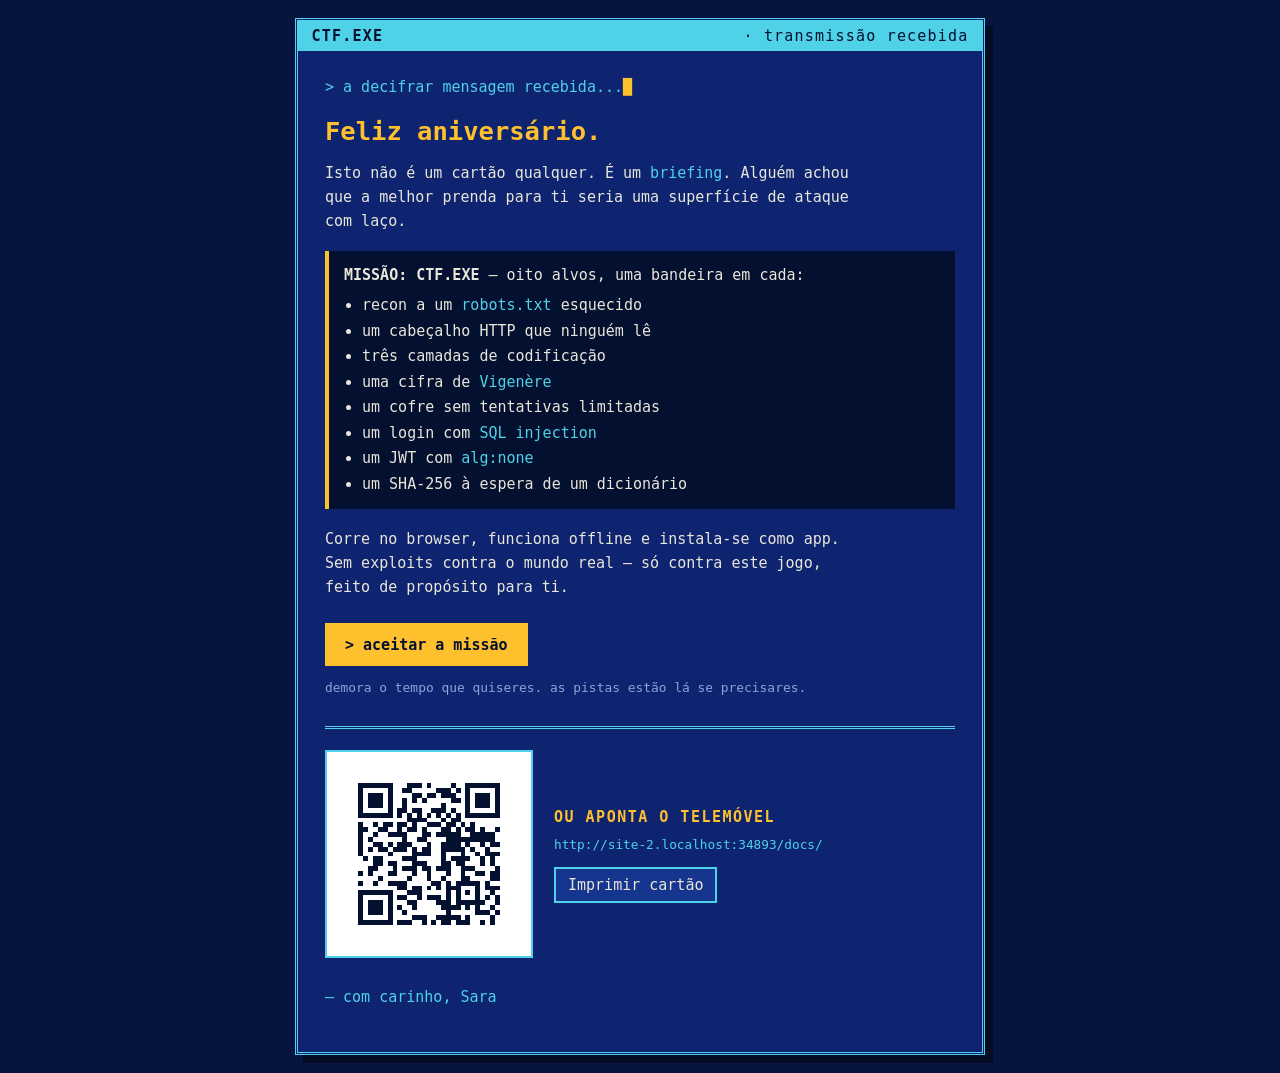
==== docs/convite.html @ 90547b92 "Add files via upload" ====
<!DOCTYPE html>
<html lang="pt-PT">
<head>
<meta charset="utf-8">
<meta name="viewport" content="width=device-width, initial-scale=1, viewport-fit=cover">
<title>CTF.EXE — transmissão recebida</title>
<link rel="icon" href="icones/icone-192.png">
<meta name="theme-color" content="#071440">
<style>
  :root {
    --fundo:#071440; --painel:#0E2470; --painel-alto:#16358F;
    --ciano:#4FD1E8; --ambar:#FFC02E; --creme:#E9E6DA; --sombra:#8FA3D8;
    --mono:"JetBrains Mono","Cascadia Mono","SF Mono","DejaVu Sans Mono",Consolas,"Liberation Mono",monospace;
  }
  * { box-sizing:border-box; }
  html,body { margin:0; min-height:100%; background:var(--fundo); color:var(--creme);
    font-family:var(--mono); font-size:15px; line-height:1.6; }
  body { display:flex; align-items:center; justify-content:center;
    padding:max(1.2rem,env(safe-area-inset-top)) 1.2rem 1.2rem; }

  .cartao { width:100%; max-width:46rem; border:3px double var(--ciano);
    background:var(--painel); box-shadow:8px 8px 0 rgba(0,0,0,.45); }

  .barra { background:var(--ciano); color:#04102F; padding:.2rem .9rem;
    display:flex; gap:.8rem; align-items:baseline; font-weight:700; letter-spacing:.08em; }
  .barra .sinal { margin-left:auto; font-weight:400; }

  .conteudo { padding:1.6rem 1.8rem 1.9rem; }
  .prompt { color:var(--ciano); margin:0 0 1.1rem; white-space:pre-wrap; }
  .prompt::after { content:"\2588"; color:var(--ambar); animation:piscar 1s steps(2,end) infinite; }
  @keyframes piscar { 50% { opacity:0; } }

  h1 { margin:.2rem 0 1rem; font-size:1.7rem; line-height:1.2; color:var(--ambar); }
  p { max-width:60ch; }
  .briefing { border-left:4px solid var(--ambar); background:#04102F;
    padding:.8rem 1rem; margin:1.2rem 0; }
  .briefing ul { margin:.4rem 0 0; padding-left:1.2rem; }
  .briefing li { margin:.1rem 0; }
  .destaque { color:var(--ciano); }

  .accao { margin-top:1.6rem; display:flex; flex-wrap:wrap; gap:.8rem; align-items:center; }
  .botao { display:inline-block; font:inherit; font-weight:700; cursor:pointer;
    text-decoration:none; border:2px solid var(--ambar); background:var(--ambar);
    color:#04102F; padding:.5rem 1.2rem; }
  .botao:hover { background:var(--fundo); color:var(--ambar); }
  .nota { color:var(--sombra); font-size:.86rem; }

  .qr-bloco { margin-top:1.8rem; border-top:3px double var(--ciano); padding-top:1.4rem;
    display:flex; gap:1.4rem; align-items:center; flex-wrap:wrap; }
  .qr-caixa { background:#fff; padding:12px; border:2px solid var(--ciano); line-height:0; }
  .qr-caixa svg { display:block; width:180px; height:180px; }
  .qr-texto { flex:1; min-width:14rem; }
  .qr-texto h2 { margin:0 0 .4rem; font-size:1rem; color:var(--ambar); font-weight:700; letter-spacing:.1em; }
  .qr-url { color:var(--ciano); word-break:break-all; font-size:.85rem; margin:.3rem 0 .8rem; }
  .botao-imprimir { font:inherit; cursor:pointer; border:2px solid var(--ciano);
    background:var(--painel-alto); color:var(--creme); padding:.25rem .8rem; }
  .botao-imprimir:hover { background:var(--ciano); color:#04102F; }

  .assinatura { margin-top:1.8rem; color:var(--ciano); }
  @media (max-width:40rem){ .conteudo{ padding:1.1rem; } h1{ font-size:1.3rem; } }
  @media (prefers-reduced-motion:reduce){ .prompt::after{ animation:none; } }

  /* ao imprimir: só o essencial, a preto no branco, com o QR grande */
  @media print {
    body { background:#fff; color:#000; }
    .cartao { border:none; box-shadow:none; }
    .barra, .prompt, .accao .botao, .botao-imprimir, .nota { display:none; }
    .briefing { background:#fff; border-left:3px solid #000; }
    .destaque, .qr-texto h2, h1, .assinatura, .qr-url { color:#000; }
    .qr-caixa { border:1px solid #000; }
    .qr-caixa svg { width:260px; height:260px; }
  }
</style>
</head>
<body>
  <main class="cartao">
    <div class="barra">
      <span>CTF.EXE</span>
      <span class="sinal">· transmissão recebida</span>
    </div>
    <div class="conteudo">
      <p class="prompt">&gt; a decifrar mensagem recebida...</p>

      <h1>Feliz aniversário.</h1>

      <p>
        Isto não é um cartão qualquer. É um <span class="destaque">briefing</span>.
        Alguém achou que a melhor prenda para ti seria uma superfície de
        ataque com laço.
      </p>

      <div class="briefing">
        <strong>MISSÃO: CTF.EXE</strong> — oito alvos, uma bandeira em cada:
        <ul>
          <li>recon a um <span class="destaque">robots.txt</span> esquecido</li>
          <li>um cabeçalho HTTP que ninguém lê</li>
          <li>três camadas de codificação</li>
          <li>uma cifra de <span class="destaque">Vigenère</span></li>
          <li>um cofre sem tentativas limitadas</li>
          <li>um login com <span class="destaque">SQL injection</span></li>
          <li>um JWT com <span class="destaque">alg:none</span></li>
          <li>um SHA-256 à espera de um dicionário</li>
        </ul>
      </div>

      <p>
        Corre no browser, funciona offline e instala-se como app. Sem exploits
        contra o mundo real — só contra este jogo, feito de propósito para ti.
      </p>

      <div class="accao">
        <a class="botao" href="./">&gt; aceitar a missão</a>
        <span class="nota">demora o tempo que quiseres. as pistas estão lá se precisares.</span>
      </div>

      <div class="qr-bloco">
        <div class="qr-caixa" id="qr-caixa" aria-label="Código QR para o jogo"></div>
        <div class="qr-texto">
          <h2>OU APONTA O TELEMÓVEL</h2>
          <p class="qr-url" id="qr-url"></p>
          <button class="botao-imprimir" type="button" onclick="window.print()">Imprimir cartão</button>
        </div>
      </div>

      <p class="assinatura">— com carinho, Sara</p>
    </div>
  </main>

<script>
/* ─────────────────────────────────────────────────────────────────────
   PERSONALIZA: cola aqui o link do jogo já publicado (GitHub Pages).
   Se deixares vazio, o QR aponta automaticamente para a página do jogo
   relativa a onde este cartão estiver a ser servido.
   ───────────────────────────────────────────────────────────────────── */
var URL_DO_JOGO = "";

/* ── Gerador de QR Code ───────────────────────────────────────────────
   Biblioteca "qrcode-generator" de Kazuhiko Arase (licença MIT),
   embutida aqui para o cartão ficar auto-contido e funcionar offline.
   http://www.d-project.com/  ·  https://github.com/kazuhikoarase/qrcode-generator
   'QR Code' é marca registada da DENSO WAVE INCORPORATED.
   ──────────────────────────────────────────────────────────────────── */
var qrcode=function(){var t=function(t,r){var e=t,n=g[r],o=null,i=0,a=null,u=[],f={},c=function(t,r){o=function(t){for(var r=new Array(t),e=0;e<t;e+=1){r[e]=new Array(t);for(var n=0;n<t;n+=1)r[e][n]=null}return r}(i=4*e+17),l(0,0),l(i-7,0),l(0,i-7),s(),h(),d(t,r),e>=7&&v(t),null==a&&(a=p(e,n,u)),w(a,r)},l=function(t,r){for(var e=-1;e<=7;e+=1)if(!(t+e<=-1||i<=t+e))for(var n=-1;n<=7;n+=1)r+n<=-1||i<=r+n||(o[t+e][r+n]=0<=e&&e<=6&&(0==n||6==n)||0<=n&&n<=6&&(0==e||6==e)||2<=e&&e<=4&&2<=n&&n<=4)},h=function(){for(var t=8;t<i-8;t+=1)null==o[t][6]&&(o[t][6]=t%2==0);for(var r=8;r<i-8;r+=1)null==o[6][r]&&(o[6][r]=r%2==0)},s=function(){for(var t=B.getPatternPosition(e),r=0;r<t.length;r+=1)for(var n=0;n<t.length;n+=1){var i=t[r],a=t[n];if(null==o[i][a])for(var u=-2;u<=2;u+=1)for(var f=-2;f<=2;f+=1)o[i+u][a+f]=-2==u||2==u||-2==f||2==f||0==u&&0==f}},v=function(t){for(var r=B.getBCHTypeNumber(e),n=0;n<18;n+=1){var a=!t&&1==(r>>n&1);o[Math.floor(n/3)][n%3+i-8-3]=a}for(n=0;n<18;n+=1){a=!t&&1==(r>>n&1);o[n%3+i-8-3][Math.floor(n/3)]=a}},d=function(t,r){for(var e=n<<3|r,a=B.getBCHTypeInfo(e),u=0;u<15;u+=1){var f=!t&&1==(a>>u&1);u<6?o[u][8]=f:u<8?o[u+1][8]=f:o[i-15+u][8]=f}for(u=0;u<15;u+=1){f=!t&&1==(a>>u&1);u<8?o[8][i-u-1]=f:u<9?o[8][15-u-1+1]=f:o[8][15-u-1]=f}o[i-8][8]=!t},w=function(t,r){for(var e=-1,n=i-1,a=7,u=0,f=B.getMaskFunction(r),c=i-1;c>0;c-=2)for(6==c&&(c-=1);;){for(var g=0;g<2;g+=1)if(null==o[n][c-g]){var l=!1;u<t.length&&(l=1==(t[u]>>>a&1)),f(n,c-g)&&(l=!l),o[n][c-g]=l,-1==(a-=1)&&(u+=1,a=7)}if((n+=e)<0||i<=n){n-=e,e=-e;break}}},p=function(t,r,e){for(var n=A.getRSBlocks(t,r),o=b(),i=0;i<e.length;i+=1){var a=e[i];o.put(a.getMode(),4),o.put(a.getLength(),B.getLengthInBits(a.getMode(),t)),a.write(o)}var u=0;for(i=0;i<n.length;i+=1)u+=n[i].dataCount;if(o.getLengthInBits()>8*u)throw"code length overflow. ("+o.getLengthInBits()+">"+8*u+")";for(o.getLengthInBits()+4<=8*u&&o.put(0,4);o.getLengthInBits()%8!=0;)o.putBit(!1);for(;!(o.getLengthInBits()>=8*u||(o.put(236,8),o.getLengthInBits()>=8*u));)o.put(17,8);return function(t,r){for(var e=0,n=0,o=0,i=new Array(r.length),a=new Array(r.length),u=0;u<r.length;u+=1){var f=r[u].dataCount,c=r[u].totalCount-f;n=Math.max(n,f),o=Math.max(o,c),i[u]=new Array(f);for(var g=0;g<i[u].length;g+=1)i[u][g]=255&t.getBuffer()[g+e];e+=f;var l=B.getErrorCorrectPolynomial(c),h=k(i[u],l.getLength()-1).mod(l);for(a[u]=new Array(l.getLength()-1),g=0;g<a[u].length;g+=1){var s=g+h.getLength()-a[u].length;a[u][g]=s>=0?h.getAt(s):0}}var v=0;for(g=0;g<r.length;g+=1)v+=r[g].totalCount;var d=new Array(v),w=0;for(g=0;g<n;g+=1)for(u=0;u<r.length;u+=1)g<i[u].length&&(d[w]=i[u][g],w+=1);for(g=0;g<o;g+=1)for(u=0;u<r.length;u+=1)g<a[u].length&&(d[w]=a[u][g],w+=1);return d}(o,n)};f.addData=function(t,r){var e=null;switch(r=r||"Byte"){case"Numeric":e=M(t);break;case"Alphanumeric":e=x(t);break;case"Byte":e=m(t);break;case"Kanji":e=L(t);break;default:throw"mode:"+r}u.push(e),a=null},f.isDark=function(t,r){if(t<0||i<=t||r<0||i<=r)throw t+","+r;return o[t][r]},f.getModuleCount=function(){return i},f.make=function(){if(e<1){for(var t=1;t<40;t++){for(var r=A.getRSBlocks(t,n),o=b(),i=0;i<u.length;i++){var a=u[i];o.put(a.getMode(),4),o.put(a.getLength(),B.getLengthInBits(a.getMode(),t)),a.write(o)}var g=0;for(i=0;i<r.length;i++)g+=r[i].dataCount;if(o.getLengthInBits()<=8*g)break}e=t}c(!1,function(){for(var t=0,r=0,e=0;e<8;e+=1){c(!0,e);var n=B.getLostPoint(f);(0==e||t>n)&&(t=n,r=e)}return r}())},f.createTableTag=function(t,r){t=t||2;var e="";e+='<table style="',e+=" border-width: 0px; border-style: none;",e+=" border-collapse: collapse;",e+=" padding: 0px; margin: "+(r=void 0===r?4*t:r)+"px;",e+='">',e+="<tbody>";for(var n=0;n<f.getModuleCount();n+=1){e+="<tr>";for(var o=0;o<f.getModuleCount();o+=1)e+='<td style="',e+=" border-width: 0px; border-style: none;",e+=" border-collapse: collapse;",e+=" padding: 0px; margin: 0px;",e+=" width: "+t+"px;",e+=" height: "+t+"px;",e+=" background-color: ",e+=f.isDark(n,o)?"#000000":"#ffffff",e+=";",e+='"/>';e+="</tr>"}return e+="</tbody>",e+="</table>"},f.createSvgTag=function(t,r,e,n){var o={};"object"==typeof arguments[0]&&(t=(o=arguments[0]).cellSize,r=o.margin,e=o.alt,n=o.title),t=t||2,r=void 0===r?4*t:r,(e="string"==typeof e?{text:e}:e||{}).text=e.text||null,e.id=e.text?e.id||"qrcode-description":null,(n="string"==typeof n?{text:n}:n||{}).text=n.text||null,n.id=n.text?n.id||"qrcode-title":null;var i,a,u,c,g=f.getModuleCount()*t+2*r,l="";for(c="l"+t+",0 0,"+t+" -"+t+",0 0,-"+t+"z ",l+='<svg version="1.1" xmlns="http://www.w3.org/2000/svg"',l+=o.scalable?"":' width="'+g+'px" height="'+g+'px"',l+=' viewBox="0 0 '+g+" "+g+'" ',l+=' preserveAspectRatio="xMinYMin meet"',l+=n.text||e.text?' role="img" aria-labelledby="'+y([n.id,e.id].join(" ").trim())+'"':"",l+=">",l+=n.text?'<title id="'+y(n.id)+'">'+y(n.text)+"</title>":"",l+=e.text?'<description id="'+y(e.id)+'">'+y(e.text)+"</description>":"",l+='<rect width="100%" height="100%" fill="white" cx="0" cy="0"/>',l+='<path d="',a=0;a<f.getModuleCount();a+=1)for(u=a*t+r,i=0;i<f.getModuleCount();i+=1)f.isDark(a,i)&&(l+="M"+(i*t+r)+","+u+c);return l+='" stroke="transparent" fill="black"/>',l+="</svg>"},f.createDataURL=function(t,r){t=t||2,r=void 0===r?4*t:r;var e=f.getModuleCount()*t+2*r,n=r,o=e-r;return T(e,e,function(r,e){if(n<=r&&r<o&&n<=e&&e<o){var i=Math.floor((r-n)/t),a=Math.floor((e-n)/t);return f.isDark(a,i)?0:1}return 1})},f.createImgTag=function(t,r,e){t=t||2,r=void 0===r?4*t:r;var n=f.getModuleCount()*t+2*r,o="";return o+="<img",o+=' src="',o+=f.createDataURL(t,r),o+='"',o+=' width="',o+=n,o+='"',o+=' height="',o+=n,o+='"',e&&(o+=' alt="',o+=y(e),o+='"'),o+="/>"};var y=function(t){for(var r="",e=0;e<t.length;e+=1){var n=t.charAt(e);switch(n){case"<":r+="&lt;";break;case">":r+="&gt;";break;case"&":r+="&amp;";break;case'"':r+="&quot;";break;default:r+=n}}return r};return f.createASCII=function(t,r){if((t=t||1)<2)return function(t){t=void 0===t?2:t;var r,e,n,o,i,a=1*f.getModuleCount()+2*t,u=t,c=a-t,g={"██":"█","█ ":"▀"," █":"▄","  ":" "},l={"██":"▀","█ ":"▀"," █":" ","  ":" "},h="";for(r=0;r<a;r+=2){for(n=Math.floor((r-u)/1),o=Math.floor((r+1-u)/1),e=0;e<a;e+=1)i="█",u<=e&&e<c&&u<=r&&r<c&&f.isDark(n,Math.floor((e-u)/1))&&(i=" "),u<=e&&e<c&&u<=r+1&&r+1<c&&f.isDark(o,Math.floor((e-u)/1))?i+=" ":i+="█",h+=t<1&&r+1>=c?l[i]:g[i];h+="\n"}return a%2&&t>0?h.substring(0,h.length-a-1)+Array(a+1).join("▀"):h.substring(0,h.length-1)}(r);t-=1,r=void 0===r?2*t:r;var e,n,o,i,a=f.getModuleCount()*t+2*r,u=r,c=a-r,g=Array(t+1).join("██"),l=Array(t+1).join("  "),h="",s="";for(e=0;e<a;e+=1){for(o=Math.floor((e-u)/t),s="",n=0;n<a;n+=1)i=1,u<=n&&n<c&&u<=e&&e<c&&f.isDark(o,Math.floor((n-u)/t))&&(i=0),s+=i?g:l;for(o=0;o<t;o+=1)h+=s+"\n"}return h.substring(0,h.length-1)},f.renderTo2dContext=function(t,r){r=r||2;for(var e=f.getModuleCount(),n=0;n<e;n++)for(var o=0;o<e;o++)t.fillStyle=f.isDark(n,o)?"black":"white",t.fillRect(o*r,n*r,r,r)},f};t.stringToBytes=(t.stringToBytesFuncs={default:function(t){for(var r=[],e=0;e<t.length;e+=1){var n=t.charCodeAt(e);r.push(255&n)}return r}}).default,t.createStringToBytes=function(t,r){var e=function(){for(var e=S(t),n=function(){var t=e.read();if(-1==t)throw"eof";return t},o=0,i={};;){var a=e.read();if(-1==a)break;var u=n(),f=n()<<8|n();i[String.fromCharCode(a<<8|u)]=f,o+=1}if(o!=r)throw o+" != "+r;return i}(),n="?".charCodeAt(0);return function(t){for(var r=[],o=0;o<t.length;o+=1){var i=t.charCodeAt(o);if(i<128)r.push(i);else{var a=e[t.charAt(o)];"number"==typeof a?(255&a)==a?r.push(a):(r.push(a>>>8),r.push(255&a)):r.push(n)}}return r}};var r,e,n,o,i,a=1,u=2,f=4,c=8,g={L:1,M:0,Q:3,H:2},l=0,h=1,s=2,v=3,d=4,w=5,p=6,y=7,B=(r=[[],[6,18],[6,22],[6,26],[6,30],[6,34],[6,22,38],[6,24,42],[6,26,46],[6,28,50],[6,30,54],[6,32,58],[6,34,62],[6,26,46,66],[6,26,48,70],[6,26,50,74],[6,30,54,78],[6,30,56,82],[6,30,58,86],[6,34,62,90],[6,28,50,72,94],[6,26,50,74,98],[6,30,54,78,102],[6,28,54,80,106],[6,32,58,84,110],[6,30,58,86,114],[6,34,62,90,118],[6,26,50,74,98,122],[6,30,54,78,102,126],[6,26,52,78,104,130],[6,30,56,82,108,134],[6,34,60,86,112,138],[6,30,58,86,114,142],[6,34,62,90,118,146],[6,30,54,78,102,126,150],[6,24,50,76,102,128,154],[6,28,54,80,106,132,158],[6,32,58,84,110,136,162],[6,26,54,82,110,138,166],[6,30,58,86,114,142,170]],e=1335,n=7973,i=function(t){for(var r=0;0!=t;)r+=1,t>>>=1;return r},(o={}).getBCHTypeInfo=function(t){for(var r=t<<10;i(r)-i(e)>=0;)r^=e<<i(r)-i(e);return 21522^(t<<10|r)},o.getBCHTypeNumber=function(t){for(var r=t<<12;i(r)-i(n)>=0;)r^=n<<i(r)-i(n);return t<<12|r},o.getPatternPosition=function(t){return r[t-1]},o.getMaskFunction=function(t){switch(t){case l:return function(t,r){return(t+r)%2==0};case h:return function(t,r){return t%2==0};case s:return function(t,r){return r%3==0};case v:return function(t,r){return(t+r)%3==0};case d:return function(t,r){return(Math.floor(t/2)+Math.floor(r/3))%2==0};case w:return function(t,r){return t*r%2+t*r%3==0};case p:return function(t,r){return(t*r%2+t*r%3)%2==0};case y:return function(t,r){return(t*r%3+(t+r)%2)%2==0};default:throw"bad maskPattern:"+t}},o.getErrorCorrectPolynomial=function(t){for(var r=k([1],0),e=0;e<t;e+=1)r=r.multiply(k([1,C.gexp(e)],0));return r},o.getLengthInBits=function(t,r){if(1<=r&&r<10)switch(t){case a:return 10;case u:return 9;case f:case c:return 8;default:throw"mode:"+t}else if(r<27)switch(t){case a:return 12;case u:return 11;case f:return 16;case c:return 10;default:throw"mode:"+t}else{if(!(r<41))throw"type:"+r;switch(t){case a:return 14;case u:return 13;case f:return 16;case c:return 12;default:throw"mode:"+t}}},o.getLostPoint=function(t){for(var r=t.getModuleCount(),e=0,n=0;n<r;n+=1)for(var o=0;o<r;o+=1){for(var i=0,a=t.isDark(n,o),u=-1;u<=1;u+=1)if(!(n+u<0||r<=n+u))for(var f=-1;f<=1;f+=1)o+f<0||r<=o+f||0==u&&0==f||a==t.isDark(n+u,o+f)&&(i+=1);i>5&&(e+=3+i-5)}for(n=0;n<r-1;n+=1)for(o=0;o<r-1;o+=1){var c=0;t.isDark(n,o)&&(c+=1),t.isDark(n+1,o)&&(c+=1),t.isDark(n,o+1)&&(c+=1),t.isDark(n+1,o+1)&&(c+=1),0!=c&&4!=c||(e+=3)}for(n=0;n<r;n+=1)for(o=0;o<r-6;o+=1)t.isDark(n,o)&&!t.isDark(n,o+1)&&t.isDark(n,o+2)&&t.isDark(n,o+3)&&t.isDark(n,o+4)&&!t.isDark(n,o+5)&&t.isDark(n,o+6)&&(e+=40);for(o=0;o<r;o+=1)for(n=0;n<r-6;n+=1)t.isDark(n,o)&&!t.isDark(n+1,o)&&t.isDark(n+2,o)&&t.isDark(n+3,o)&&t.isDark(n+4,o)&&!t.isDark(n+5,o)&&t.isDark(n+6,o)&&(e+=40);var g=0;for(o=0;o<r;o+=1)for(n=0;n<r;n+=1)t.isDark(n,o)&&(g+=1);return e+=Math.abs(100*g/r/r-50)/5*10},o),C=function(){for(var t=new Array(256),r=new Array(256),e=0;e<8;e+=1)t[e]=1<<e;for(e=8;e<256;e+=1)t[e]=t[e-4]^t[e-5]^t[e-6]^t[e-8];for(e=0;e<255;e+=1)r[t[e]]=e;var n={glog:function(t){if(t<1)throw"glog("+t+")";return r[t]},gexp:function(r){for(;r<0;)r+=255;for(;r>=256;)r-=255;return t[r]}};return n}();function k(t,r){if(void 0===t.length)throw t.length+"/"+r;var e=function(){for(var e=0;e<t.length&&0==t[e];)e+=1;for(var n=new Array(t.length-e+r),o=0;o<t.length-e;o+=1)n[o]=t[o+e];return n}(),n={getAt:function(t){return e[t]},getLength:function(){return e.length},multiply:function(t){for(var r=new Array(n.getLength()+t.getLength()-1),e=0;e<n.getLength();e+=1)for(var o=0;o<t.getLength();o+=1)r[e+o]^=C.gexp(C.glog(n.getAt(e))+C.glog(t.getAt(o)));return k(r,0)},mod:function(t){if(n.getLength()-t.getLength()<0)return n;for(var r=C.glog(n.getAt(0))-C.glog(t.getAt(0)),e=new Array(n.getLength()),o=0;o<n.getLength();o+=1)e[o]=n.getAt(o);for(o=0;o<t.getLength();o+=1)e[o]^=C.gexp(C.glog(t.getAt(o))+r);return k(e,0).mod(t)}};return n}var A=function(){var t=[[1,26,19],[1,26,16],[1,26,13],[1,26,9],[1,44,34],[1,44,28],[1,44,22],[1,44,16],[1,70,55],[1,70,44],[2,35,17],[2,35,13],[1,100,80],[2,50,32],[2,50,24],[4,25,9],[1,134,108],[2,67,43],[2,33,15,2,34,16],[2,33,11,2,34,12],[2,86,68],[4,43,27],[4,43,19],[4,43,15],[2,98,78],[4,49,31],[2,32,14,4,33,15],[4,39,13,1,40,14],[2,121,97],[2,60,38,2,61,39],[4,40,18,2,41,19],[4,40,14,2,41,15],[2,146,116],[3,58,36,2,59,37],[4,36,16,4,37,17],[4,36,12,4,37,13],[2,86,68,2,87,69],[4,69,43,1,70,44],[6,43,19,2,44,20],[6,43,15,2,44,16],[4,101,81],[1,80,50,4,81,51],[4,50,22,4,51,23],[3,36,12,8,37,13],[2,116,92,2,117,93],[6,58,36,2,59,37],[4,46,20,6,47,21],[7,42,14,4,43,15],[4,133,107],[8,59,37,1,60,38],[8,44,20,4,45,21],[12,33,11,4,34,12],[3,145,115,1,146,116],[4,64,40,5,65,41],[11,36,16,5,37,17],[11,36,12,5,37,13],[5,109,87,1,110,88],[5,65,41,5,66,42],[5,54,24,7,55,25],[11,36,12,7,37,13],[5,122,98,1,123,99],[7,73,45,3,74,46],[15,43,19,2,44,20],[3,45,15,13,46,16],[1,135,107,5,136,108],[10,74,46,1,75,47],[1,50,22,15,51,23],[2,42,14,17,43,15],[5,150,120,1,151,121],[9,69,43,4,70,44],[17,50,22,1,51,23],[2,42,14,19,43,15],[3,141,113,4,142,114],[3,70,44,11,71,45],[17,47,21,4,48,22],[9,39,13,16,40,14],[3,135,107,5,136,108],[3,67,41,13,68,42],[15,54,24,5,55,25],[15,43,15,10,44,16],[4,144,116,4,145,117],[17,68,42],[17,50,22,6,51,23],[19,46,16,6,47,17],[2,139,111,7,140,112],[17,74,46],[7,54,24,16,55,25],[34,37,13],[4,151,121,5,152,122],[4,75,47,14,76,48],[11,54,24,14,55,25],[16,45,15,14,46,16],[6,147,117,4,148,118],[6,73,45,14,74,46],[11,54,24,16,55,25],[30,46,16,2,47,17],[8,132,106,4,133,107],[8,75,47,13,76,48],[7,54,24,22,55,25],[22,45,15,13,46,16],[10,142,114,2,143,115],[19,74,46,4,75,47],[28,50,22,6,51,23],[33,46,16,4,47,17],[8,152,122,4,153,123],[22,73,45,3,74,46],[8,53,23,26,54,24],[12,45,15,28,46,16],[3,147,117,10,148,118],[3,73,45,23,74,46],[4,54,24,31,55,25],[11,45,15,31,46,16],[7,146,116,7,147,117],[21,73,45,7,74,46],[1,53,23,37,54,24],[19,45,15,26,46,16],[5,145,115,10,146,116],[19,75,47,10,76,48],[15,54,24,25,55,25],[23,45,15,25,46,16],[13,145,115,3,146,116],[2,74,46,29,75,47],[42,54,24,1,55,25],[23,45,15,28,46,16],[17,145,115],[10,74,46,23,75,47],[10,54,24,35,55,25],[19,45,15,35,46,16],[17,145,115,1,146,116],[14,74,46,21,75,47],[29,54,24,19,55,25],[11,45,15,46,46,16],[13,145,115,6,146,116],[14,74,46,23,75,47],[44,54,24,7,55,25],[59,46,16,1,47,17],[12,151,121,7,152,122],[12,75,47,26,76,48],[39,54,24,14,55,25],[22,45,15,41,46,16],[6,151,121,14,152,122],[6,75,47,34,76,48],[46,54,24,10,55,25],[2,45,15,64,46,16],[17,152,122,4,153,123],[29,74,46,14,75,47],[49,54,24,10,55,25],[24,45,15,46,46,16],[4,152,122,18,153,123],[13,74,46,32,75,47],[48,54,24,14,55,25],[42,45,15,32,46,16],[20,147,117,4,148,118],[40,75,47,7,76,48],[43,54,24,22,55,25],[10,45,15,67,46,16],[19,148,118,6,149,119],[18,75,47,31,76,48],[34,54,24,34,55,25],[20,45,15,61,46,16]],r=function(t,r){var e={};return e.totalCount=t,e.dataCount=r,e},e={};return e.getRSBlocks=function(e,n){var o=function(r,e){switch(e){case g.L:return t[4*(r-1)+0];case g.M:return t[4*(r-1)+1];case g.Q:return t[4*(r-1)+2];case g.H:return t[4*(r-1)+3];default:return}}(e,n);if(void 0===o)throw"bad rs block @ typeNumber:"+e+"/errorCorrectionLevel:"+n;for(var i=o.length/3,a=[],u=0;u<i;u+=1)for(var f=o[3*u+0],c=o[3*u+1],l=o[3*u+2],h=0;h<f;h+=1)a.push(r(c,l));return a},e}(),b=function(){var t=[],r=0,e={getBuffer:function(){return t},getAt:function(r){var e=Math.floor(r/8);return 1==(t[e]>>>7-r%8&1)},put:function(t,r){for(var n=0;n<r;n+=1)e.putBit(1==(t>>>r-n-1&1))},getLengthInBits:function(){return r},putBit:function(e){var n=Math.floor(r/8);t.length<=n&&t.push(0),e&&(t[n]|=128>>>r%8),r+=1}};return e},M=function(t){var r=a,e=t,n={getMode:function(){return r},getLength:function(t){return e.length},write:function(t){for(var r=e,n=0;n+2<r.length;)t.put(o(r.substring(n,n+3)),10),n+=3;n<r.length&&(r.length-n==1?t.put(o(r.substring(n,n+1)),4):r.length-n==2&&t.put(o(r.substring(n,n+2)),7))}},o=function(t){for(var r=0,e=0;e<t.length;e+=1)r=10*r+i(t.charAt(e));return r},i=function(t){if("0"<=t&&t<="9")return t.charCodeAt(0)-"0".charCodeAt(0);throw"illegal char :"+t};return n},x=function(t){var r=u,e=t,n={getMode:function(){return r},getLength:function(t){return e.length},write:function(t){for(var r=e,n=0;n+1<r.length;)t.put(45*o(r.charAt(n))+o(r.charAt(n+1)),11),n+=2;n<r.length&&t.put(o(r.charAt(n)),6)}},o=function(t){if("0"<=t&&t<="9")return t.charCodeAt(0)-"0".charCodeAt(0);if("A"<=t&&t<="Z")return t.charCodeAt(0)-"A".charCodeAt(0)+10;switch(t){case" ":return 36;case"$":return 37;case"%":return 38;case"*":return 39;case"+":return 40;case"-":return 41;case".":return 42;case"/":return 43;case":":return 44;default:throw"illegal char :"+t}};return n},m=function(r){var e=f,n=t.stringToBytes(r),o={getMode:function(){return e},getLength:function(t){return n.length},write:function(t){for(var r=0;r<n.length;r+=1)t.put(n[r],8)}};return o},L=function(r){var e=c,n=t.stringToBytesFuncs.SJIS;if(!n)throw"sjis not supported.";!function(){var t=n("友");if(2!=t.length||38726!=(t[0]<<8|t[1]))throw"sjis not supported."}();var o=n(r),i={getMode:function(){return e},getLength:function(t){return~~(o.length/2)},write:function(t){for(var r=o,e=0;e+1<r.length;){var n=(255&r[e])<<8|255&r[e+1];if(33088<=n&&n<=40956)n-=33088;else{if(!(57408<=n&&n<=60351))throw"illegal char at "+(e+1)+"/"+n;n-=49472}n=192*(n>>>8&255)+(255&n),t.put(n,13),e+=2}if(e<r.length)throw"illegal char at "+(e+1)}};return i},D=function(){var t=[],r={writeByte:function(r){t.push(255&r)},writeShort:function(t){r.writeByte(t),r.writeByte(t>>>8)},writeBytes:function(t,e,n){e=e||0,n=n||t.length;for(var o=0;o<n;o+=1)r.writeByte(t[o+e])},writeString:function(t){for(var e=0;e<t.length;e+=1)r.writeByte(t.charCodeAt(e))},toByteArray:function(){return t},toString:function(){var r="";r+="[";for(var e=0;e<t.length;e+=1)e>0&&(r+=","),r+=t[e];return r+="]"}};return r},S=function(t){var r=t,e=0,n=0,o=0,i={read:function(){for(;o<8;){if(e>=r.length){if(0==o)return-1;throw"unexpected end of file./"+o}var t=r.charAt(e);if(e+=1,"="==t)return o=0,-1;t.match(/^\s$/)||(n=n<<6|a(t.charCodeAt(0)),o+=6)}var i=n>>>o-8&255;return o-=8,i}},a=function(t){if(65<=t&&t<=90)return t-65;if(97<=t&&t<=122)return t-97+26;if(48<=t&&t<=57)return t-48+52;if(43==t)return 62;if(47==t)return 63;throw"c:"+t};return i},T=function(t,r,e){for(var n=function(t,r){var e=t,n=r,o=new Array(t*r),i={setPixel:function(t,r,n){o[r*e+t]=n},write:function(t){t.writeString("GIF87a"),t.writeShort(e),t.writeShort(n),t.writeByte(128),t.writeByte(0),t.writeByte(0),t.writeByte(0),t.writeByte(0),t.writeByte(0),t.writeByte(255),t.writeByte(255),t.writeByte(255),t.writeString(","),t.writeShort(0),t.writeShort(0),t.writeShort(e),t.writeShort(n),t.writeByte(0);var r=a(2);t.writeByte(2);for(var o=0;r.length-o>255;)t.writeByte(255),t.writeBytes(r,o,255),o+=255;t.writeByte(r.length-o),t.writeBytes(r,o,r.length-o),t.writeByte(0),t.writeString(";")}},a=function(t){for(var r=1<<t,e=1+(1<<t),n=t+1,i=u(),a=0;a<r;a+=1)i.add(String.fromCharCode(a));i.add(String.fromCharCode(r)),i.add(String.fromCharCode(e));var f,c,g,l=D(),h=(f=l,c=0,g=0,{write:function(t,r){if(t>>>r!=0)throw"length over";for(;c+r>=8;)f.writeByte(255&(t<<c|g)),r-=8-c,t>>>=8-c,g=0,c=0;g|=t<<c,c+=r},flush:function(){c>0&&f.writeByte(g)}});h.write(r,n);var s=0,v=String.fromCharCode(o[s]);for(s+=1;s<o.length;){var d=String.fromCharCode(o[s]);s+=1,i.contains(v+d)?v+=d:(h.write(i.indexOf(v),n),i.size()<4095&&(i.size()==1<<n&&(n+=1),i.add(v+d)),v=d)}return h.write(i.indexOf(v),n),h.write(e,n),h.flush(),l.toByteArray()},u=function(){var t={},r=0,e={add:function(n){if(e.contains(n))throw"dup key:"+n;t[n]=r,r+=1},size:function(){return r},indexOf:function(r){return t[r]},contains:function(r){return void 0!==t[r]}};return e};return i}(t,r),o=0;o<r;o+=1)for(var i=0;i<t;i+=1)n.setPixel(i,o,e(i,o));var a=D();n.write(a);for(var u=function(){var t=0,r=0,e=0,n="",o={},i=function(t){n+=String.fromCharCode(a(63&t))},a=function(t){if(t<0);else{if(t<26)return 65+t;if(t<52)return t-26+97;if(t<62)return t-52+48;if(62==t)return 43;if(63==t)return 47}throw"n:"+t};return o.writeByte=function(n){for(t=t<<8|255&n,r+=8,e+=1;r>=6;)i(t>>>r-6),r-=6},o.flush=function(){if(r>0&&(i(t<<6-r),t=0,r=0),e%3!=0)for(var o=3-e%3,a=0;a<o;a+=1)n+="="},o.toString=function(){return n},o}(),f=a.toByteArray(),c=0;c<f.length;c+=1)u.writeByte(f[c]);return u.flush(),"data:image/gif;base64,"+u};return t}();qrcode.stringToBytesFuncs["UTF-8"]=function(t){return function(t){for(var r=[],e=0;e<t.length;e++){var n=t.charCodeAt(e);n<128?r.push(n):n<2048?r.push(192|n>>6,128|63&n):n<55296||n>=57344?r.push(224|n>>12,128|n>>6&63,128|63&n):(e++,n=65536+((1023&n)<<10|1023&t.charCodeAt(e)),r.push(240|n>>18,128|n>>12&63,128|n>>6&63,128|63&n))}return r}(t)},function(t){"function"==typeof define&&define.amd?define([],t):"object"==typeof exports&&(module.exports=t())}(function(){return qrcode}),function(t){t.stringToBytes=t.stringToBytesFuncs["UTF-8"]}(qrcode);

/* desenhar a matriz como SVG, no visual do cartão */
window.CTF_QR = {
  svg: function (texto, margem) {
    var q = qrcode(0, "M");          // versão automática, correcção nível M
    q.addData(texto);
    q.make();
    var N = q.getModuleCount(), total = N + 2 * margem, rects = "", r, c;
    for (r = 0; r < N; r++)
      for (c = 0; c < N; c++)
        if (q.isDark(r, c))
          rects += '<rect x="' + (c + margem) + '" y="' + (r + margem) + '" width="1" height="1"/>';
    return '<svg xmlns="http://www.w3.org/2000/svg" viewBox="0 0 ' + total + ' ' + total +
      '" shape-rendering="crispEdges"><rect width="' + total + '" height="' + total +
      '" fill="#fff"/><g fill="#04102F">' + rects + '</g></svg>';
  }
};

// resolver o URL e desenhar
(function () {
  var params = new URLSearchParams(location.search);
  var url = URL_DO_JOGO || params.get("u") || new URL("./", location.href).href;
  document.getElementById("qr-url").textContent = url;
  try {
    document.getElementById("qr-caixa").innerHTML = window.CTF_QR.svg(url, 4);
  } catch (e) {
    document.getElementById("qr-caixa").textContent = "(não foi possível gerar o QR)";
  }
})();
</script>
</body>
</html>
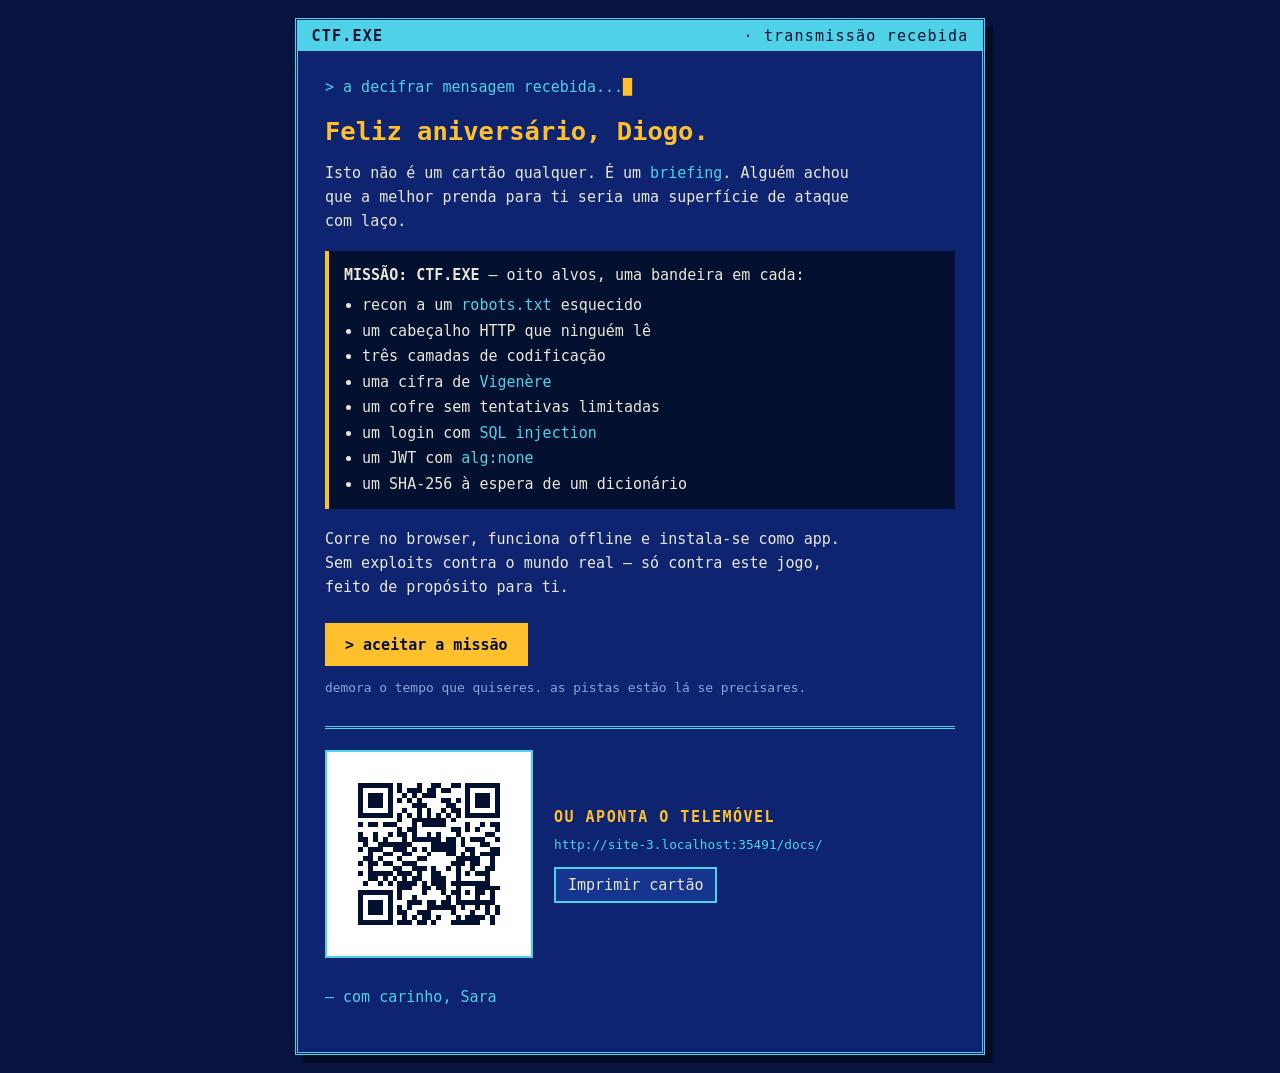
==== commit b0000790: "Add files via upload" ====
--- a/docs/convite.html
+++ b/docs/convite.html
@@ -81,7 +81,7 @@
     <div class="conteudo">
       <p class="prompt">&gt; a decifrar mensagem recebida...</p>
 
-      <h1>Feliz aniversário.</h1>
+      <h1>Feliz aniversário, Diogo.</h1>
 
       <p>
         Isto não é um cartão qualquer. É um <span class="destaque">briefing</span>.
@@ -126,6 +126,7 @@
     </div>
   </main>
 
+<script src="qr.js"></script>
 <script>
 /* ─────────────────────────────────────────────────────────────────────
    PERSONALIZA: cola aqui o link do jogo já publicado (GitHub Pages).
@@ -133,31 +134,6 @@
    relativa a onde este cartão estiver a ser servido.
    ───────────────────────────────────────────────────────────────────── */
 var URL_DO_JOGO = "";
-
-/* ── Gerador de QR Code ───────────────────────────────────────────────
-   Biblioteca "qrcode-generator" de Kazuhiko Arase (licença MIT),
-   embutida aqui para o cartão ficar auto-contido e funcionar offline.
-   http://www.d-project.com/  ·  https://github.com/kazuhikoarase/qrcode-generator
-   'QR Code' é marca registada da DENSO WAVE INCORPORATED.
-   ──────────────────────────────────────────────────────────────────── */
-var qrcode=function(){var t=function(t,r){var e=t,n=g[r],o=null,i=0,a=null,u=[],f={},c=function(t,r){o=function(t){for(var r=new Array(t),e=0;e<t;e+=1){r[e]=new Array(t);for(var n=0;n<t;n+=1)r[e][n]=null}return r}(i=4*e+17),l(0,0),l(i-7,0),l(0,i-7),s(),h(),d(t,r),e>=7&&v(t),null==a&&(a=p(e,n,u)),w(a,r)},l=function(t,r){for(var e=-1;e<=7;e+=1)if(!(t+e<=-1||i<=t+e))for(var n=-1;n<=7;n+=1)r+n<=-1||i<=r+n||(o[t+e][r+n]=0<=e&&e<=6&&(0==n||6==n)||0<=n&&n<=6&&(0==e||6==e)||2<=e&&e<=4&&2<=n&&n<=4)},h=function(){for(var t=8;t<i-8;t+=1)null==o[t][6]&&(o[t][6]=t%2==0);for(var r=8;r<i-8;r+=1)null==o[6][r]&&(o[6][r]=r%2==0)},s=function(){for(var t=B.getPatternPosition(e),r=0;r<t.length;r+=1)for(var n=0;n<t.length;n+=1){var i=t[r],a=t[n];if(null==o[i][a])for(var u=-2;u<=2;u+=1)for(var f=-2;f<=2;f+=1)o[i+u][a+f]=-2==u||2==u||-2==f||2==f||0==u&&0==f}},v=function(t){for(var r=B.getBCHTypeNumber(e),n=0;n<18;n+=1){var a=!t&&1==(r>>n&1);o[Math.floor(n/3)][n%3+i-8-3]=a}for(n=0;n<18;n+=1){a=!t&&1==(r>>n&1);o[n%3+i-8-3][Math.floor(n/3)]=a}},d=function(t,r){for(var e=n<<3|r,a=B.getBCHTypeInfo(e),u=0;u<15;u+=1){var f=!t&&1==(a>>u&1);u<6?o[u][8]=f:u<8?o[u+1][8]=f:o[i-15+u][8]=f}for(u=0;u<15;u+=1){f=!t&&1==(a>>u&1);u<8?o[8][i-u-1]=f:u<9?o[8][15-u-1+1]=f:o[8][15-u-1]=f}o[i-8][8]=!t},w=function(t,r){for(var e=-1,n=i-1,a=7,u=0,f=B.getMaskFunction(r),c=i-1;c>0;c-=2)for(6==c&&(c-=1);;){for(var g=0;g<2;g+=1)if(null==o[n][c-g]){var l=!1;u<t.length&&(l=1==(t[u]>>>a&1)),f(n,c-g)&&(l=!l),o[n][c-g]=l,-1==(a-=1)&&(u+=1,a=7)}if((n+=e)<0||i<=n){n-=e,e=-e;break}}},p=function(t,r,e){for(var n=A.getRSBlocks(t,r),o=b(),i=0;i<e.length;i+=1){var a=e[i];o.put(a.getMode(),4),o.put(a.getLength(),B.getLengthInBits(a.getMode(),t)),a.write(o)}var u=0;for(i=0;i<n.length;i+=1)u+=n[i].dataCount;if(o.getLengthInBits()>8*u)throw"code length overflow. ("+o.getLengthInBits()+">"+8*u+")";for(o.getLengthInBits()+4<=8*u&&o.put(0,4);o.getLengthInBits()%8!=0;)o.putBit(!1);for(;!(o.getLengthInBits()>=8*u||(o.put(236,8),o.getLengthInBits()>=8*u));)o.put(17,8);return function(t,r){for(var e=0,n=0,o=0,i=new Array(r.length),a=new Array(r.length),u=0;u<r.length;u+=1){var f=r[u].dataCount,c=r[u].totalCount-f;n=Math.max(n,f),o=Math.max(o,c),i[u]=new Array(f);for(var g=0;g<i[u].length;g+=1)i[u][g]=255&t.getBuffer()[g+e];e+=f;var l=B.getErrorCorrectPolynomial(c),h=k(i[u],l.getLength()-1).mod(l);for(a[u]=new Array(l.getLength()-1),g=0;g<a[u].length;g+=1){var s=g+h.getLength()-a[u].length;a[u][g]=s>=0?h.getAt(s):0}}var v=0;for(g=0;g<r.length;g+=1)v+=r[g].totalCount;var d=new Array(v),w=0;for(g=0;g<n;g+=1)for(u=0;u<r.length;u+=1)g<i[u].length&&(d[w]=i[u][g],w+=1);for(g=0;g<o;g+=1)for(u=0;u<r.length;u+=1)g<a[u].length&&(d[w]=a[u][g],w+=1);return d}(o,n)};f.addData=function(t,r){var e=null;switch(r=r||"Byte"){case"Numeric":e=M(t);break;case"Alphanumeric":e=x(t);break;case"Byte":e=m(t);break;case"Kanji":e=L(t);break;default:throw"mode:"+r}u.push(e),a=null},f.isDark=function(t,r){if(t<0||i<=t||r<0||i<=r)throw t+","+r;return o[t][r]},f.getModuleCount=function(){return i},f.make=function(){if(e<1){for(var t=1;t<40;t++){for(var r=A.getRSBlocks(t,n),o=b(),i=0;i<u.length;i++){var a=u[i];o.put(a.getMode(),4),o.put(a.getLength(),B.getLengthInBits(a.getMode(),t)),a.write(o)}var g=0;for(i=0;i<r.length;i++)g+=r[i].dataCount;if(o.getLengthInBits()<=8*g)break}e=t}c(!1,function(){for(var t=0,r=0,e=0;e<8;e+=1){c(!0,e);var n=B.getLostPoint(f);(0==e||t>n)&&(t=n,r=e)}return r}())},f.createTableTag=function(t,r){t=t||2;var e="";e+='<table style="',e+=" border-width: 0px; border-style: none;",e+=" border-collapse: collapse;",e+=" padding: 0px; margin: "+(r=void 0===r?4*t:r)+"px;",e+='">',e+="<tbody>";for(var n=0;n<f.getModuleCount();n+=1){e+="<tr>";for(var o=0;o<f.getModuleCount();o+=1)e+='<td style="',e+=" border-width: 0px; border-style: none;",e+=" border-collapse: collapse;",e+=" padding: 0px; margin: 0px;",e+=" width: "+t+"px;",e+=" height: "+t+"px;",e+=" background-color: ",e+=f.isDark(n,o)?"#000000":"#ffffff",e+=";",e+='"/>';e+="</tr>"}return e+="</tbody>",e+="</table>"},f.createSvgTag=function(t,r,e,n){var o={};"object"==typeof arguments[0]&&(t=(o=arguments[0]).cellSize,r=o.margin,e=o.alt,n=o.title),t=t||2,r=void 0===r?4*t:r,(e="string"==typeof e?{text:e}:e||{}).text=e.text||null,e.id=e.text?e.id||"qrcode-description":null,(n="string"==typeof n?{text:n}:n||{}).text=n.text||null,n.id=n.text?n.id||"qrcode-title":null;var i,a,u,c,g=f.getModuleCount()*t+2*r,l="";for(c="l"+t+",0 0,"+t+" -"+t+",0 0,-"+t+"z ",l+='<svg version="1.1" xmlns="http://www.w3.org/2000/svg"',l+=o.scalable?"":' width="'+g+'px" height="'+g+'px"',l+=' viewBox="0 0 '+g+" "+g+'" ',l+=' preserveAspectRatio="xMinYMin meet"',l+=n.text||e.text?' role="img" aria-labelledby="'+y([n.id,e.id].join(" ").trim())+'"':"",l+=">",l+=n.text?'<title id="'+y(n.id)+'">'+y(n.text)+"</title>":"",l+=e.text?'<description id="'+y(e.id)+'">'+y(e.text)+"</description>":"",l+='<rect width="100%" height="100%" fill="white" cx="0" cy="0"/>',l+='<path d="',a=0;a<f.getModuleCount();a+=1)for(u=a*t+r,i=0;i<f.getModuleCount();i+=1)f.isDark(a,i)&&(l+="M"+(i*t+r)+","+u+c);return l+='" stroke="transparent" fill="black"/>',l+="</svg>"},f.createDataURL=function(t,r){t=t||2,r=void 0===r?4*t:r;var e=f.getModuleCount()*t+2*r,n=r,o=e-r;return T(e,e,function(r,e){if(n<=r&&r<o&&n<=e&&e<o){var i=Math.floor((r-n)/t),a=Math.floor((e-n)/t);return f.isDark(a,i)?0:1}return 1})},f.createImgTag=function(t,r,e){t=t||2,r=void 0===r?4*t:r;var n=f.getModuleCount()*t+2*r,o="";return o+="<img",o+=' src="',o+=f.createDataURL(t,r),o+='"',o+=' width="',o+=n,o+='"',o+=' height="',o+=n,o+='"',e&&(o+=' alt="',o+=y(e),o+='"'),o+="/>"};var y=function(t){for(var r="",e=0;e<t.length;e+=1){var n=t.charAt(e);switch(n){case"<":r+="&lt;";break;case">":r+="&gt;";break;case"&":r+="&amp;";break;case'"':r+="&quot;";break;default:r+=n}}return r};return f.createASCII=function(t,r){if((t=t||1)<2)return function(t){t=void 0===t?2:t;var r,e,n,o,i,a=1*f.getModuleCount()+2*t,u=t,c=a-t,g={"██":"█","█ ":"▀"," █":"▄","  ":" "},l={"██":"▀","█ ":"▀"," █":" ","  ":" "},h="";for(r=0;r<a;r+=2){for(n=Math.floor((r-u)/1),o=Math.floor((r+1-u)/1),e=0;e<a;e+=1)i="█",u<=e&&e<c&&u<=r&&r<c&&f.isDark(n,Math.floor((e-u)/1))&&(i=" "),u<=e&&e<c&&u<=r+1&&r+1<c&&f.isDark(o,Math.floor((e-u)/1))?i+=" ":i+="█",h+=t<1&&r+1>=c?l[i]:g[i];h+="\n"}return a%2&&t>0?h.substring(0,h.length-a-1)+Array(a+1).join("▀"):h.substring(0,h.length-1)}(r);t-=1,r=void 0===r?2*t:r;var e,n,o,i,a=f.getModuleCount()*t+2*r,u=r,c=a-r,g=Array(t+1).join("██"),l=Array(t+1).join("  "),h="",s="";for(e=0;e<a;e+=1){for(o=Math.floor((e-u)/t),s="",n=0;n<a;n+=1)i=1,u<=n&&n<c&&u<=e&&e<c&&f.isDark(o,Math.floor((n-u)/t))&&(i=0),s+=i?g:l;for(o=0;o<t;o+=1)h+=s+"\n"}return h.substring(0,h.length-1)},f.renderTo2dContext=function(t,r){r=r||2;for(var e=f.getModuleCount(),n=0;n<e;n++)for(var o=0;o<e;o++)t.fillStyle=f.isDark(n,o)?"black":"white",t.fillRect(o*r,n*r,r,r)},f};t.stringToBytes=(t.stringToBytesFuncs={default:function(t){for(var r=[],e=0;e<t.length;e+=1){var n=t.charCodeAt(e);r.push(255&n)}return r}}).default,t.createStringToBytes=function(t,r){var e=function(){for(var e=S(t),n=function(){var t=e.read();if(-1==t)throw"eof";return t},o=0,i={};;){var a=e.read();if(-1==a)break;var u=n(),f=n()<<8|n();i[String.fromCharCode(a<<8|u)]=f,o+=1}if(o!=r)throw o+" != "+r;return i}(),n="?".charCodeAt(0);return function(t){for(var r=[],o=0;o<t.length;o+=1){var i=t.charCodeAt(o);if(i<128)r.push(i);else{var a=e[t.charAt(o)];"number"==typeof a?(255&a)==a?r.push(a):(r.push(a>>>8),r.push(255&a)):r.push(n)}}return r}};var r,e,n,o,i,a=1,u=2,f=4,c=8,g={L:1,M:0,Q:3,H:2},l=0,h=1,s=2,v=3,d=4,w=5,p=6,y=7,B=(r=[[],[6,18],[6,22],[6,26],[6,30],[6,34],[6,22,38],[6,24,42],[6,26,46],[6,28,50],[6,30,54],[6,32,58],[6,34,62],[6,26,46,66],[6,26,48,70],[6,26,50,74],[6,30,54,78],[6,30,56,82],[6,30,58,86],[6,34,62,90],[6,28,50,72,94],[6,26,50,74,98],[6,30,54,78,102],[6,28,54,80,106],[6,32,58,84,110],[6,30,58,86,114],[6,34,62,90,118],[6,26,50,74,98,122],[6,30,54,78,102,126],[6,26,52,78,104,130],[6,30,56,82,108,134],[6,34,60,86,112,138],[6,30,58,86,114,142],[6,34,62,90,118,146],[6,30,54,78,102,126,150],[6,24,50,76,102,128,154],[6,28,54,80,106,132,158],[6,32,58,84,110,136,162],[6,26,54,82,110,138,166],[6,30,58,86,114,142,170]],e=1335,n=7973,i=function(t){for(var r=0;0!=t;)r+=1,t>>>=1;return r},(o={}).getBCHTypeInfo=function(t){for(var r=t<<10;i(r)-i(e)>=0;)r^=e<<i(r)-i(e);return 21522^(t<<10|r)},o.getBCHTypeNumber=function(t){for(var r=t<<12;i(r)-i(n)>=0;)r^=n<<i(r)-i(n);return t<<12|r},o.getPatternPosition=function(t){return r[t-1]},o.getMaskFunction=function(t){switch(t){case l:return function(t,r){return(t+r)%2==0};case h:return function(t,r){return t%2==0};case s:return function(t,r){return r%3==0};case v:return function(t,r){return(t+r)%3==0};case d:return function(t,r){return(Math.floor(t/2)+Math.floor(r/3))%2==0};case w:return function(t,r){return t*r%2+t*r%3==0};case p:return function(t,r){return(t*r%2+t*r%3)%2==0};case y:return function(t,r){return(t*r%3+(t+r)%2)%2==0};default:throw"bad maskPattern:"+t}},o.getErrorCorrectPolynomial=function(t){for(var r=k([1],0),e=0;e<t;e+=1)r=r.multiply(k([1,C.gexp(e)],0));return r},o.getLengthInBits=function(t,r){if(1<=r&&r<10)switch(t){case a:return 10;case u:return 9;case f:case c:return 8;default:throw"mode:"+t}else if(r<27)switch(t){case a:return 12;case u:return 11;case f:return 16;case c:return 10;default:throw"mode:"+t}else{if(!(r<41))throw"type:"+r;switch(t){case a:return 14;case u:return 13;case f:return 16;case c:return 12;default:throw"mode:"+t}}},o.getLostPoint=function(t){for(var r=t.getModuleCount(),e=0,n=0;n<r;n+=1)for(var o=0;o<r;o+=1){for(var i=0,a=t.isDark(n,o),u=-1;u<=1;u+=1)if(!(n+u<0||r<=n+u))for(var f=-1;f<=1;f+=1)o+f<0||r<=o+f||0==u&&0==f||a==t.isDark(n+u,o+f)&&(i+=1);i>5&&(e+=3+i-5)}for(n=0;n<r-1;n+=1)for(o=0;o<r-1;o+=1){var c=0;t.isDark(n,o)&&(c+=1),t.isDark(n+1,o)&&(c+=1),t.isDark(n,o+1)&&(c+=1),t.isDark(n+1,o+1)&&(c+=1),0!=c&&4!=c||(e+=3)}for(n=0;n<r;n+=1)for(o=0;o<r-6;o+=1)t.isDark(n,o)&&!t.isDark(n,o+1)&&t.isDark(n,o+2)&&t.isDark(n,o+3)&&t.isDark(n,o+4)&&!t.isDark(n,o+5)&&t.isDark(n,o+6)&&(e+=40);for(o=0;o<r;o+=1)for(n=0;n<r-6;n+=1)t.isDark(n,o)&&!t.isDark(n+1,o)&&t.isDark(n+2,o)&&t.isDark(n+3,o)&&t.isDark(n+4,o)&&!t.isDark(n+5,o)&&t.isDark(n+6,o)&&(e+=40);var g=0;for(o=0;o<r;o+=1)for(n=0;n<r;n+=1)t.isDark(n,o)&&(g+=1);return e+=Math.abs(100*g/r/r-50)/5*10},o),C=function(){for(var t=new Array(256),r=new Array(256),e=0;e<8;e+=1)t[e]=1<<e;for(e=8;e<256;e+=1)t[e]=t[e-4]^t[e-5]^t[e-6]^t[e-8];for(e=0;e<255;e+=1)r[t[e]]=e;var n={glog:function(t){if(t<1)throw"glog("+t+")";return r[t]},gexp:function(r){for(;r<0;)r+=255;for(;r>=256;)r-=255;return t[r]}};return n}();function k(t,r){if(void 0===t.length)throw t.length+"/"+r;var e=function(){for(var e=0;e<t.length&&0==t[e];)e+=1;for(var n=new Array(t.length-e+r),o=0;o<t.length-e;o+=1)n[o]=t[o+e];return n}(),n={getAt:function(t){return e[t]},getLength:function(){return e.length},multiply:function(t){for(var r=new Array(n.getLength()+t.getLength()-1),e=0;e<n.getLength();e+=1)for(var o=0;o<t.getLength();o+=1)r[e+o]^=C.gexp(C.glog(n.getAt(e))+C.glog(t.getAt(o)));return k(r,0)},mod:function(t){if(n.getLength()-t.getLength()<0)return n;for(var r=C.glog(n.getAt(0))-C.glog(t.getAt(0)),e=new Array(n.getLength()),o=0;o<n.getLength();o+=1)e[o]=n.getAt(o);for(o=0;o<t.getLength();o+=1)e[o]^=C.gexp(C.glog(t.getAt(o))+r);return k(e,0).mod(t)}};return n}var A=function(){var t=[[1,26,19],[1,26,16],[1,26,13],[1,26,9],[1,44,34],[1,44,28],[1,44,22],[1,44,16],[1,70,55],[1,70,44],[2,35,17],[2,35,13],[1,100,80],[2,50,32],[2,50,24],[4,25,9],[1,134,108],[2,67,43],[2,33,15,2,34,16],[2,33,11,2,34,12],[2,86,68],[4,43,27],[4,43,19],[4,43,15],[2,98,78],[4,49,31],[2,32,14,4,33,15],[4,39,13,1,40,14],[2,121,97],[2,60,38,2,61,39],[4,40,18,2,41,19],[4,40,14,2,41,15],[2,146,116],[3,58,36,2,59,37],[4,36,16,4,37,17],[4,36,12,4,37,13],[2,86,68,2,87,69],[4,69,43,1,70,44],[6,43,19,2,44,20],[6,43,15,2,44,16],[4,101,81],[1,80,50,4,81,51],[4,50,22,4,51,23],[3,36,12,8,37,13],[2,116,92,2,117,93],[6,58,36,2,59,37],[4,46,20,6,47,21],[7,42,14,4,43,15],[4,133,107],[8,59,37,1,60,38],[8,44,20,4,45,21],[12,33,11,4,34,12],[3,145,115,1,146,116],[4,64,40,5,65,41],[11,36,16,5,37,17],[11,36,12,5,37,13],[5,109,87,1,110,88],[5,65,41,5,66,42],[5,54,24,7,55,25],[11,36,12,7,37,13],[5,122,98,1,123,99],[7,73,45,3,74,46],[15,43,19,2,44,20],[3,45,15,13,46,16],[1,135,107,5,136,108],[10,74,46,1,75,47],[1,50,22,15,51,23],[2,42,14,17,43,15],[5,150,120,1,151,121],[9,69,43,4,70,44],[17,50,22,1,51,23],[2,42,14,19,43,15],[3,141,113,4,142,114],[3,70,44,11,71,45],[17,47,21,4,48,22],[9,39,13,16,40,14],[3,135,107,5,136,108],[3,67,41,13,68,42],[15,54,24,5,55,25],[15,43,15,10,44,16],[4,144,116,4,145,117],[17,68,42],[17,50,22,6,51,23],[19,46,16,6,47,17],[2,139,111,7,140,112],[17,74,46],[7,54,24,16,55,25],[34,37,13],[4,151,121,5,152,122],[4,75,47,14,76,48],[11,54,24,14,55,25],[16,45,15,14,46,16],[6,147,117,4,148,118],[6,73,45,14,74,46],[11,54,24,16,55,25],[30,46,16,2,47,17],[8,132,106,4,133,107],[8,75,47,13,76,48],[7,54,24,22,55,25],[22,45,15,13,46,16],[10,142,114,2,143,115],[19,74,46,4,75,47],[28,50,22,6,51,23],[33,46,16,4,47,17],[8,152,122,4,153,123],[22,73,45,3,74,46],[8,53,23,26,54,24],[12,45,15,28,46,16],[3,147,117,10,148,118],[3,73,45,23,74,46],[4,54,24,31,55,25],[11,45,15,31,46,16],[7,146,116,7,147,117],[21,73,45,7,74,46],[1,53,23,37,54,24],[19,45,15,26,46,16],[5,145,115,10,146,116],[19,75,47,10,76,48],[15,54,24,25,55,25],[23,45,15,25,46,16],[13,145,115,3,146,116],[2,74,46,29,75,47],[42,54,24,1,55,25],[23,45,15,28,46,16],[17,145,115],[10,74,46,23,75,47],[10,54,24,35,55,25],[19,45,15,35,46,16],[17,145,115,1,146,116],[14,74,46,21,75,47],[29,54,24,19,55,25],[11,45,15,46,46,16],[13,145,115,6,146,116],[14,74,46,23,75,47],[44,54,24,7,55,25],[59,46,16,1,47,17],[12,151,121,7,152,122],[12,75,47,26,76,48],[39,54,24,14,55,25],[22,45,15,41,46,16],[6,151,121,14,152,122],[6,75,47,34,76,48],[46,54,24,10,55,25],[2,45,15,64,46,16],[17,152,122,4,153,123],[29,74,46,14,75,47],[49,54,24,10,55,25],[24,45,15,46,46,16],[4,152,122,18,153,123],[13,74,46,32,75,47],[48,54,24,14,55,25],[42,45,15,32,46,16],[20,147,117,4,148,118],[40,75,47,7,76,48],[43,54,24,22,55,25],[10,45,15,67,46,16],[19,148,118,6,149,119],[18,75,47,31,76,48],[34,54,24,34,55,25],[20,45,15,61,46,16]],r=function(t,r){var e={};return e.totalCount=t,e.dataCount=r,e},e={};return e.getRSBlocks=function(e,n){var o=function(r,e){switch(e){case g.L:return t[4*(r-1)+0];case g.M:return t[4*(r-1)+1];case g.Q:return t[4*(r-1)+2];case g.H:return t[4*(r-1)+3];default:return}}(e,n);if(void 0===o)throw"bad rs block @ typeNumber:"+e+"/errorCorrectionLevel:"+n;for(var i=o.length/3,a=[],u=0;u<i;u+=1)for(var f=o[3*u+0],c=o[3*u+1],l=o[3*u+2],h=0;h<f;h+=1)a.push(r(c,l));return a},e}(),b=function(){var t=[],r=0,e={getBuffer:function(){return t},getAt:function(r){var e=Math.floor(r/8);return 1==(t[e]>>>7-r%8&1)},put:function(t,r){for(var n=0;n<r;n+=1)e.putBit(1==(t>>>r-n-1&1))},getLengthInBits:function(){return r},putBit:function(e){var n=Math.floor(r/8);t.length<=n&&t.push(0),e&&(t[n]|=128>>>r%8),r+=1}};return e},M=function(t){var r=a,e=t,n={getMode:function(){return r},getLength:function(t){return e.length},write:function(t){for(var r=e,n=0;n+2<r.length;)t.put(o(r.substring(n,n+3)),10),n+=3;n<r.length&&(r.length-n==1?t.put(o(r.substring(n,n+1)),4):r.length-n==2&&t.put(o(r.substring(n,n+2)),7))}},o=function(t){for(var r=0,e=0;e<t.length;e+=1)r=10*r+i(t.charAt(e));return r},i=function(t){if("0"<=t&&t<="9")return t.charCodeAt(0)-"0".charCodeAt(0);throw"illegal char :"+t};return n},x=function(t){var r=u,e=t,n={getMode:function(){return r},getLength:function(t){return e.length},write:function(t){for(var r=e,n=0;n+1<r.length;)t.put(45*o(r.charAt(n))+o(r.charAt(n+1)),11),n+=2;n<r.length&&t.put(o(r.charAt(n)),6)}},o=function(t){if("0"<=t&&t<="9")return t.charCodeAt(0)-"0".charCodeAt(0);if("A"<=t&&t<="Z")return t.charCodeAt(0)-"A".charCodeAt(0)+10;switch(t){case" ":return 36;case"$":return 37;case"%":return 38;case"*":return 39;case"+":return 40;case"-":return 41;case".":return 42;case"/":return 43;case":":return 44;default:throw"illegal char :"+t}};return n},m=function(r){var e=f,n=t.stringToBytes(r),o={getMode:function(){return e},getLength:function(t){return n.length},write:function(t){for(var r=0;r<n.length;r+=1)t.put(n[r],8)}};return o},L=function(r){var e=c,n=t.stringToBytesFuncs.SJIS;if(!n)throw"sjis not supported.";!function(){var t=n("友");if(2!=t.length||38726!=(t[0]<<8|t[1]))throw"sjis not supported."}();var o=n(r),i={getMode:function(){return e},getLength:function(t){return~~(o.length/2)},write:function(t){for(var r=o,e=0;e+1<r.length;){var n=(255&r[e])<<8|255&r[e+1];if(33088<=n&&n<=40956)n-=33088;else{if(!(57408<=n&&n<=60351))throw"illegal char at "+(e+1)+"/"+n;n-=49472}n=192*(n>>>8&255)+(255&n),t.put(n,13),e+=2}if(e<r.length)throw"illegal char at "+(e+1)}};return i},D=function(){var t=[],r={writeByte:function(r){t.push(255&r)},writeShort:function(t){r.writeByte(t),r.writeByte(t>>>8)},writeBytes:function(t,e,n){e=e||0,n=n||t.length;for(var o=0;o<n;o+=1)r.writeByte(t[o+e])},writeString:function(t){for(var e=0;e<t.length;e+=1)r.writeByte(t.charCodeAt(e))},toByteArray:function(){return t},toString:function(){var r="";r+="[";for(var e=0;e<t.length;e+=1)e>0&&(r+=","),r+=t[e];return r+="]"}};return r},S=function(t){var r=t,e=0,n=0,o=0,i={read:function(){for(;o<8;){if(e>=r.length){if(0==o)return-1;throw"unexpected end of file./"+o}var t=r.charAt(e);if(e+=1,"="==t)return o=0,-1;t.match(/^\s$/)||(n=n<<6|a(t.charCodeAt(0)),o+=6)}var i=n>>>o-8&255;return o-=8,i}},a=function(t){if(65<=t&&t<=90)return t-65;if(97<=t&&t<=122)return t-97+26;if(48<=t&&t<=57)return t-48+52;if(43==t)return 62;if(47==t)return 63;throw"c:"+t};return i},T=function(t,r,e){for(var n=function(t,r){var e=t,n=r,o=new Array(t*r),i={setPixel:function(t,r,n){o[r*e+t]=n},write:function(t){t.writeString("GIF87a"),t.writeShort(e),t.writeShort(n),t.writeByte(128),t.writeByte(0),t.writeByte(0),t.writeByte(0),t.writeByte(0),t.writeByte(0),t.writeByte(255),t.writeByte(255),t.writeByte(255),t.writeString(","),t.writeShort(0),t.writeShort(0),t.writeShort(e),t.writeShort(n),t.writeByte(0);var r=a(2);t.writeByte(2);for(var o=0;r.length-o>255;)t.writeByte(255),t.writeBytes(r,o,255),o+=255;t.writeByte(r.length-o),t.writeBytes(r,o,r.length-o),t.writeByte(0),t.writeString(";")}},a=function(t){for(var r=1<<t,e=1+(1<<t),n=t+1,i=u(),a=0;a<r;a+=1)i.add(String.fromCharCode(a));i.add(String.fromCharCode(r)),i.add(String.fromCharCode(e));var f,c,g,l=D(),h=(f=l,c=0,g=0,{write:function(t,r){if(t>>>r!=0)throw"length over";for(;c+r>=8;)f.writeByte(255&(t<<c|g)),r-=8-c,t>>>=8-c,g=0,c=0;g|=t<<c,c+=r},flush:function(){c>0&&f.writeByte(g)}});h.write(r,n);var s=0,v=String.fromCharCode(o[s]);for(s+=1;s<o.length;){var d=String.fromCharCode(o[s]);s+=1,i.contains(v+d)?v+=d:(h.write(i.indexOf(v),n),i.size()<4095&&(i.size()==1<<n&&(n+=1),i.add(v+d)),v=d)}return h.write(i.indexOf(v),n),h.write(e,n),h.flush(),l.toByteArray()},u=function(){var t={},r=0,e={add:function(n){if(e.contains(n))throw"dup key:"+n;t[n]=r,r+=1},size:function(){return r},indexOf:function(r){return t[r]},contains:function(r){return void 0!==t[r]}};return e};return i}(t,r),o=0;o<r;o+=1)for(var i=0;i<t;i+=1)n.setPixel(i,o,e(i,o));var a=D();n.write(a);for(var u=function(){var t=0,r=0,e=0,n="",o={},i=function(t){n+=String.fromCharCode(a(63&t))},a=function(t){if(t<0);else{if(t<26)return 65+t;if(t<52)return t-26+97;if(t<62)return t-52+48;if(62==t)return 43;if(63==t)return 47}throw"n:"+t};return o.writeByte=function(n){for(t=t<<8|255&n,r+=8,e+=1;r>=6;)i(t>>>r-6),r-=6},o.flush=function(){if(r>0&&(i(t<<6-r),t=0,r=0),e%3!=0)for(var o=3-e%3,a=0;a<o;a+=1)n+="="},o.toString=function(){return n},o}(),f=a.toByteArray(),c=0;c<f.length;c+=1)u.writeByte(f[c]);return u.flush(),"data:image/gif;base64,"+u};return t}();qrcode.stringToBytesFuncs["UTF-8"]=function(t){return function(t){for(var r=[],e=0;e<t.length;e++){var n=t.charCodeAt(e);n<128?r.push(n):n<2048?r.push(192|n>>6,128|63&n):n<55296||n>=57344?r.push(224|n>>12,128|n>>6&63,128|63&n):(e++,n=65536+((1023&n)<<10|1023&t.charCodeAt(e)),r.push(240|n>>18,128|n>>12&63,128|n>>6&63,128|63&n))}return r}(t)},function(t){"function"==typeof define&&define.amd?define([],t):"object"==typeof exports&&(module.exports=t())}(function(){return qrcode}),function(t){t.stringToBytes=t.stringToBytesFuncs["UTF-8"]}(qrcode);
-
-/* desenhar a matriz como SVG, no visual do cartão */
-window.CTF_QR = {
-  svg: function (texto, margem) {
-    var q = qrcode(0, "M");          // versão automática, correcção nível M
-    q.addData(texto);
-    q.make();
-    var N = q.getModuleCount(), total = N + 2 * margem, rects = "", r, c;
-    for (r = 0; r < N; r++)
-      for (c = 0; c < N; c++)
-        if (q.isDark(r, c))
-          rects += '<rect x="' + (c + margem) + '" y="' + (r + margem) + '" width="1" height="1"/>';
-    return '<svg xmlns="http://www.w3.org/2000/svg" viewBox="0 0 ' + total + ' ' + total +
-      '" shape-rendering="crispEdges"><rect width="' + total + '" height="' + total +
-      '" fill="#fff"/><g fill="#04102F">' + rects + '</g></svg>';
-  }
-};
 
 // resolver o URL e desenhar
 (function () {
